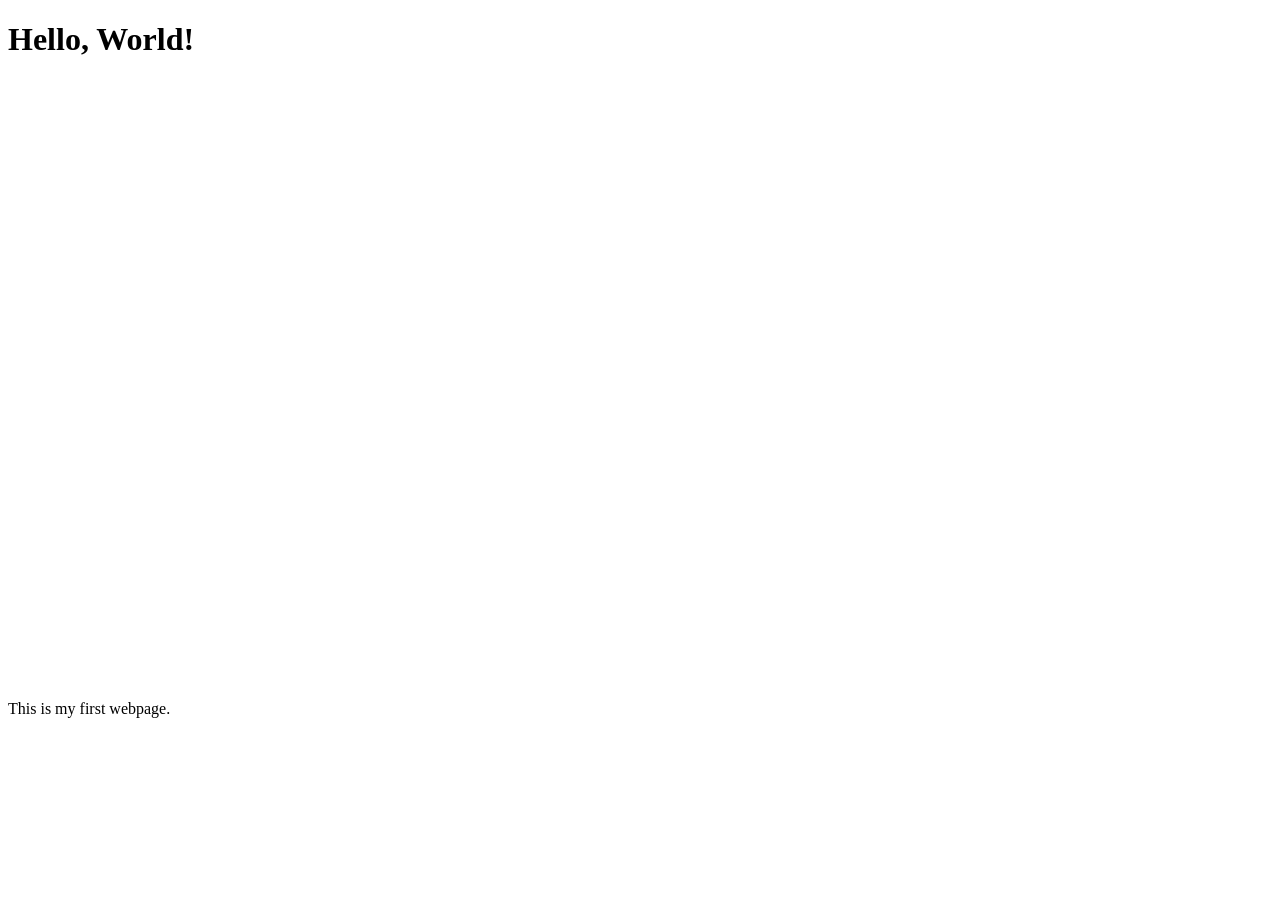
==== index.html @ 979155fa "first commit" ====
<!DOCTYPE html>
<html lang="en">
<head>
  <meta charset="UTF-8">
  <meta name="viewport" content="width=device-width, initial-scale=1.0">
  <title>My Website</title>
</head>
<body>
  <h1>Hello, World!</h1>
  <iframe src="https://calendar.google.com/calendar/embed?src=06a1986c3cb54255bbe18b10820c73b368ce7dca168087a5ed537cf9807c72bf%40group.calendar.google.com&ctz=America%2FToronto" style="border: 0" width="800" height="600" frameborder="0" scrolling="no"></iframe>
  <p>This is my first webpage.</p>
</body>
</html>
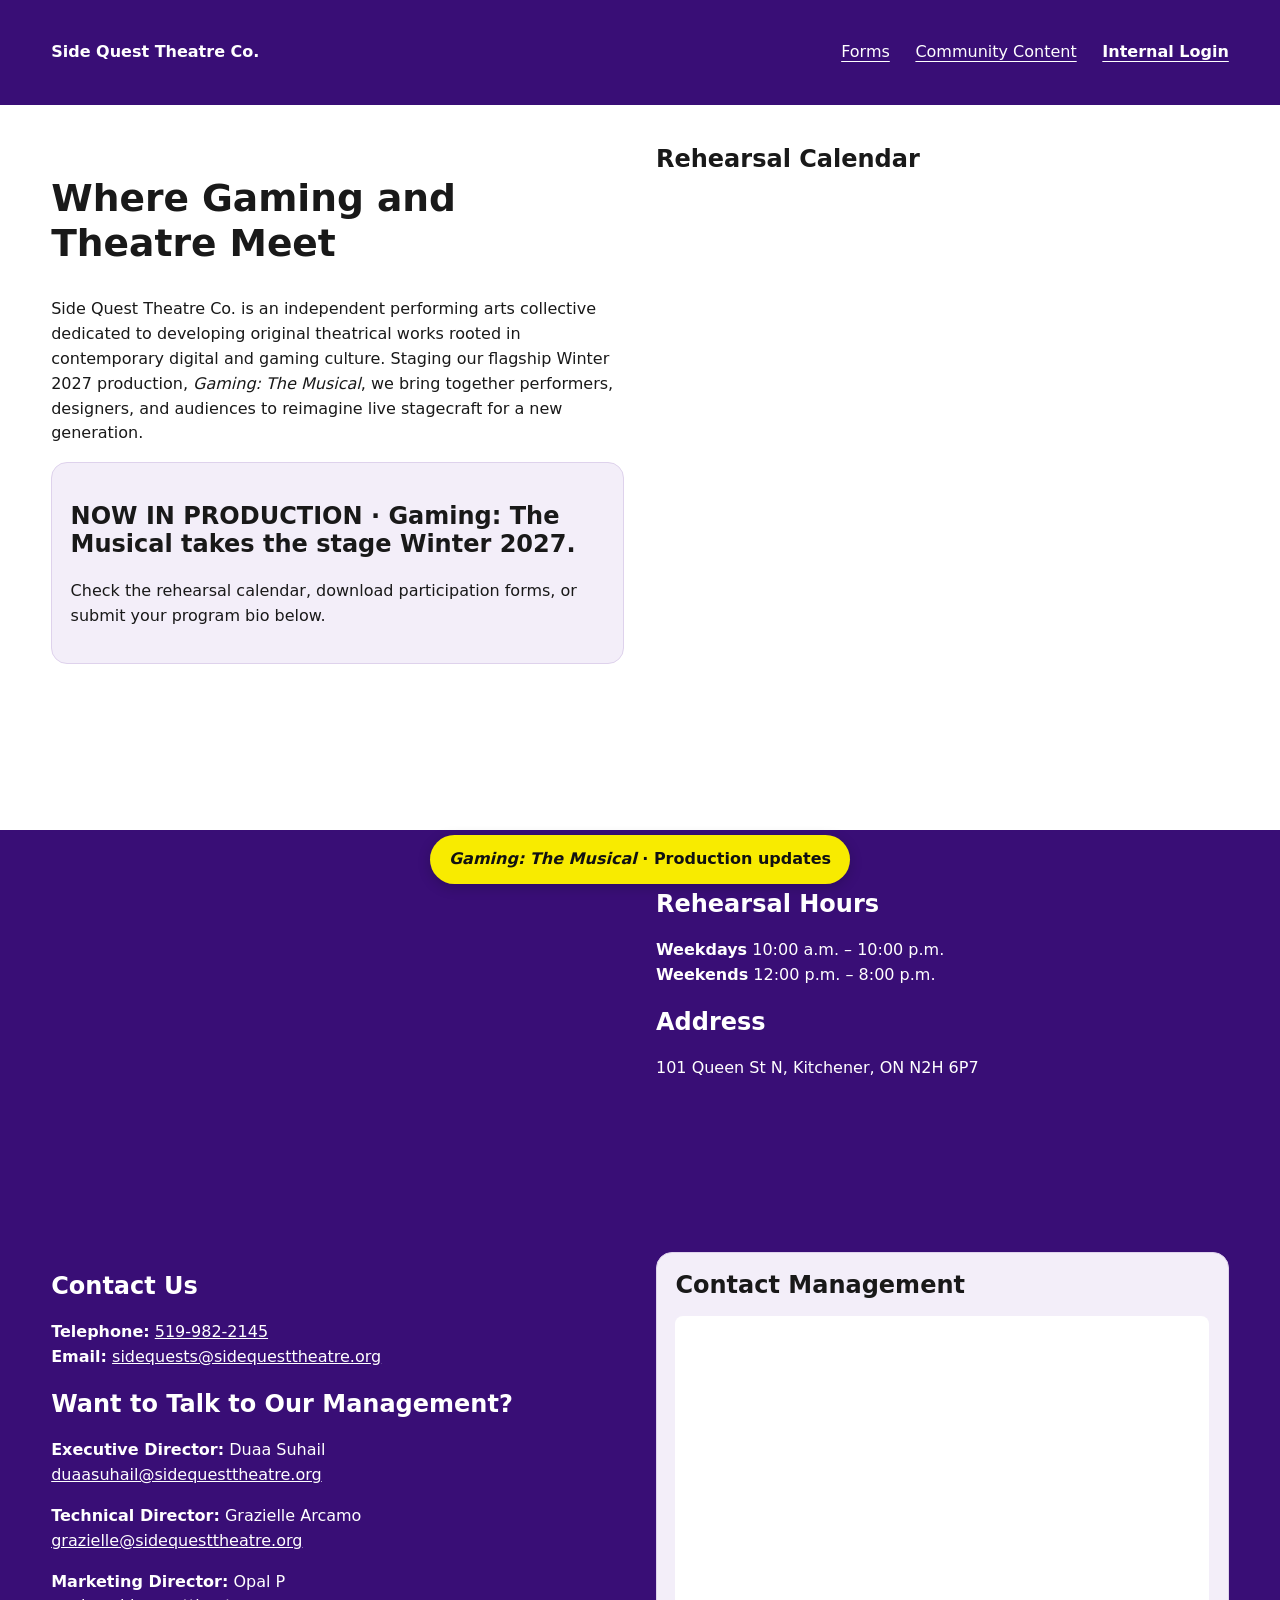
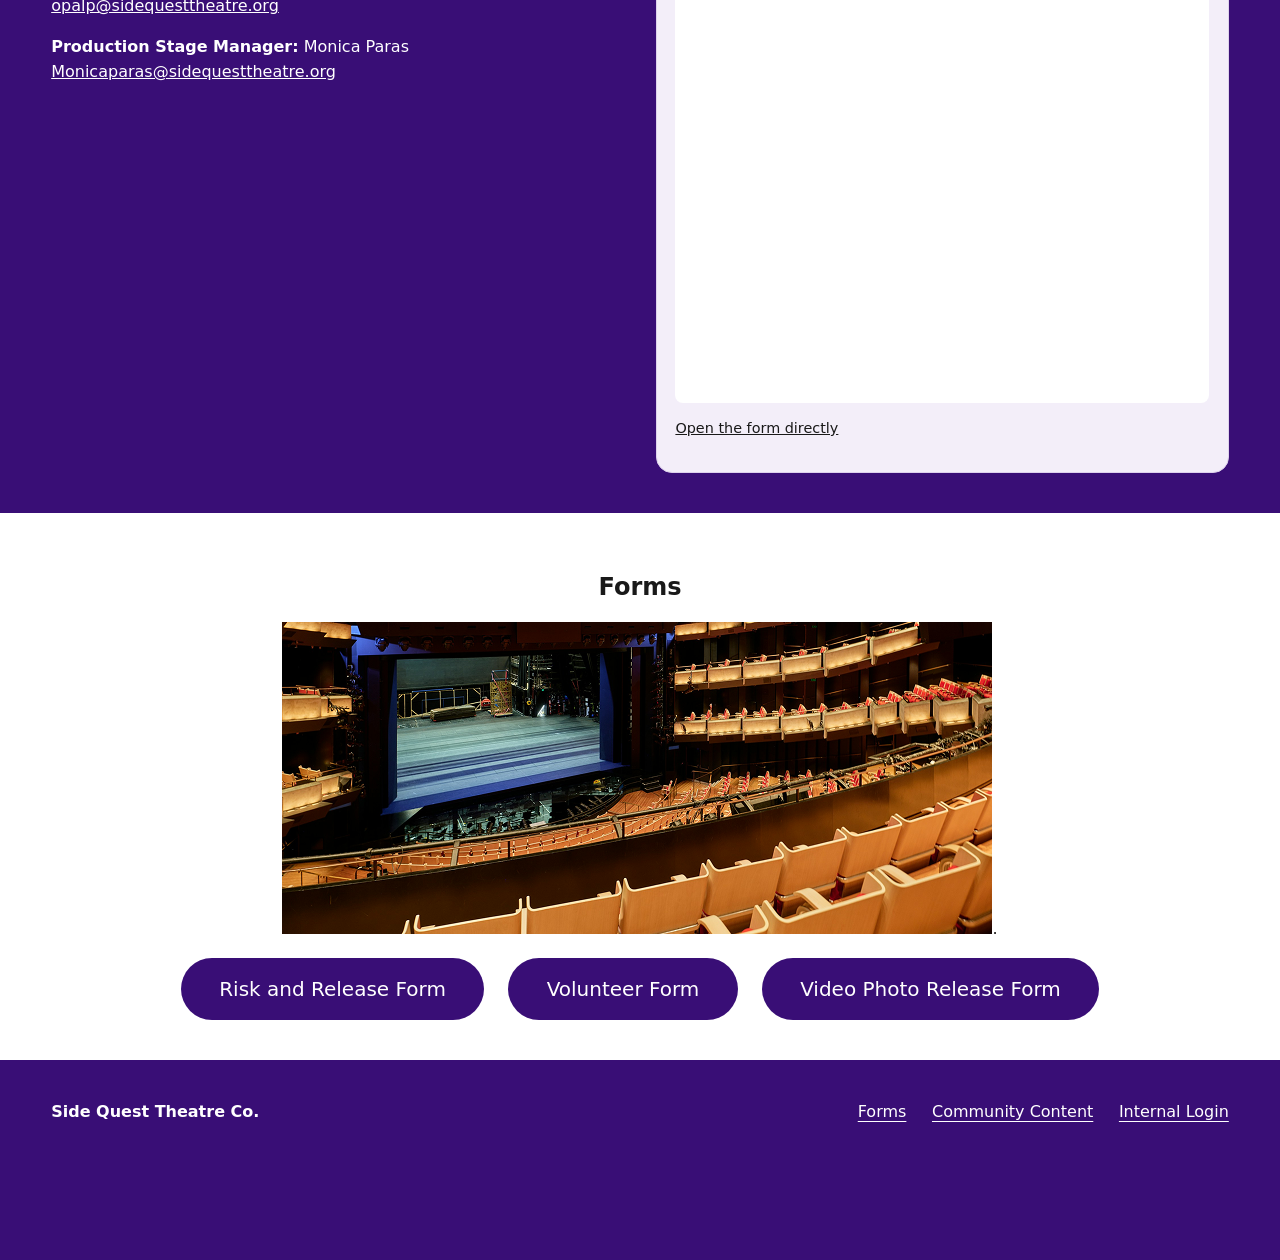
==== commit 34accef0: "index updates and done" ====
--- a/index.html
+++ b/index.html
@@ -1,13 +1,234 @@
 <!DOCTYPE html>
 <html lang="en">
 <head>
-  <meta charset="UTF-8">
-  <meta name="viewport" content="width=device-width, initial-scale=1.0">
-  <title>My Website</title>
+  <meta charset="utf-8" >
+  <meta name="viewport" content="width=device-width, initial-scale=1" >
+  <title>Side Quest Theatre Co.</title>
+  <link rel="stylesheet" href="style.css">
 </head>
 <body>
-  <h1>Hello, World!</h1>
-  <iframe src="https://calendar.google.com/calendar/embed?src=06a1986c3cb54255bbe18b10820c73b368ce7dca168087a5ed537cf9807c72bf%40group.calendar.google.com&ctz=America%2FToronto" style="border: 0" width="800" height="600" frameborder="0" scrolling="no"></iframe>
-  <p>This is my first webpage.</p>
+
+  <!-- HEADER -->
+  <header>
+    <div class="wrap bar">
+      <a class="brand" href="#top">Side Quest Theatre Co.</a>
+      <nav class="links" aria-label="Main navigation">
+        <a href="#forms">Forms</a>
+        <a href="#community">Community Content</a>
+        <a href="#internal"><strong>Internal Login</strong></a>
+      </nav>
+    </div>
+  </header>
+
+  <!-- MAIN CONTENT -->
+  <main id="top">
+
+    <!-- HERO & REHEARSAL CALENDAR -->
+    <section class="wrap" aria-labelledby="intro">
+      <p class="ticket">
+        <a class="button" id="tickets" href="#callboard"><em>Gaming: The Musical</em> &middot; Production updates</a>
+      </p>
+
+      <div class="grid intro">
+        <div>
+          <h1 id="intro">Where Gaming and Theatre Meet</h1>
+          <p>
+            Side Quest Theatre Co. is an independent performing arts collective dedicated to developing original theatrical works rooted in contemporary digital and gaming culture. Staging our flagship Winter 2027 production, <em>Gaming: The Musical</em>, we bring together performers, designers, and audiences to reimagine live stagecraft for a new generation.
+          </p>
+
+          <aside id="callboard" class="panel">
+            <h2>NOW IN PRODUCTION · Gaming: The Musical takes the stage Winter 2027. </h2>
+            <p id="announcement">Check the rehearsal calendar, download participation forms, or submit your program bio below.</p>
+          </aside>
+        </div>
+
+<section class="embed-panel" aria-labelledby="calendar-title">
+  <h2 id="calendar-title">Rehearsal Calendar</h2>
+  <iframe
+    class="calendar-embed"
+    title="Side Quest Theatre rehearsal calendar"
+    src="https://calendar.google.com/calendar/embed?src=06a1986c3cb54255bbe18b10820c73b368ce7dca168087a5ed537cf9807c72bf%40group.calendar.google.com&amp;ctz=America%2FToronto"
+    width="800"
+    height="600">
+  </iframe>
+</section>
+      </div>
+    </section>
+
+    <!-- VENUE, HOURS & MANAGEMENT CONTACT -->
+    <section class="purple">
+      <div class="wrap grid">
+        <iframe
+          class="map"
+          title="Map of the Kitchener rehearsal address"
+          loading="lazy"
+          src="https://maps.google.com/maps?q=101%20Queen%20St%20N%2C%20Kitchener%2C%20ON&output=embed">
+        </iframe>
+
+        <div>
+          <h2>Rehearsal Hours</h2>
+          <p>
+            <strong>Weekdays</strong> 10:00 a.m. – 10:00 p.m.<br />
+            <strong>Weekends</strong> 12:00 p.m. – 8:00 p.m.
+          </p>
+          <h2>Address</h2>
+          <p>101 Queen St N, Kitchener, ON N2H 6P7</p>
+        </div>
+
+        <div class="people">
+          <h2>Contact Us</h2>
+          <p>
+            <strong>Telephone:</strong> <a href="tel:+15199822145">519-982-2145</a><br />
+            <strong>Email:</strong> <a id="general-email"></a>
+          </p>
+
+          <h2>Want to Talk to Our Management?</h2>
+          <p><strong>Executive Director:</strong> Duaa Suhail<br /><a href="mailto:duaasuhail@sidequesttheatre.org">duaasuhail@sidequesttheatre.org</a></p>
+          <p><strong>Technical Director:</strong> Grazielle Arcamo<br /><a href="mailto:grazielle@sidequesttheatre.org">grazielle@sidequesttheatre.org</a></p>
+          <p><strong>Marketing Director:</strong> Opal P<br /><a href="mailto:opalp@sidequesttheatre.org">opalp@sidequesttheatre.org</a></p>
+          <p><strong>Production Stage Manager:</strong> Monica Paras<br /><a href="mailto:Monicaparas@sidequesttheatre.org">Monicaparas@sidequesttheatre.org</a></p>
+        </div>
+
+        <section id="contact" class="panel embed-panel" aria-labelledby="contact-title">
+          <h2 id="contact-title">Contact Management</h2>
+          <iframe
+            class="form-embed"
+            title="Contact Management Google Form"
+            src="https://docs.google.com/forms/d/e/1FAIpQLScEqwnAEkMRFfVzzQmoKlDfYaGEFTQtVEUb_Npuo9L6aPBn8w/viewform?embedded=true"
+            width="640"
+            height="687"
+            loading="lazy">
+            Loading…
+          </iframe>
+          <p class="form-note">
+            <a href="https://docs.google.com/forms/d/e/1FAIpQLScEqwnAEkMRFfVzzQmoKlDfYaGEFTQtVEUb_Npuo9L6aPBn8w/viewform" target="_blank" rel="noopener">Open the form directly</a>
+          </p>
+        </section>
+      </div>
+    </section>
+
+    <!--  DOWNLOAD FORMS -->
+    <section class="wrap center" id="forms">
+      <h2>Forms</h2>
+      <img src="images/unsplash_dGKqti2r08k.png" alt="Unsplash theatre photo' />
+      <p>Download participation and release forms. Email completed PDFs with your full name to <a id="forms-email"></a>.</p>
+        <div class="buttons" id="downloads">
+            <a class="button" id="risk-release" href="downloads/Risk and Release Form.pdf" download>Risk and Release Form</a>
+            <a class="button" id="volunteer" href="downloads/Volunteer Form.pdf" download>Volunteer Form</a>
+            <a class="button" id="video-photo-release" href="downloads/Video Photo Release Form.pdf" download>Video Photo Release Form</a>
+        </div>
+      </div>
+    </section>
+  </main>
+
+  <!-- FOOTER -->
+  <footer>
+    <div class="wrap bar">
+      <a class="brand" href="#top">Side Quest Theatre Co.</a>
+      <nav class="links" aria-label="Footer navigation">
+        <a href="#forms">Forms</a>
+        <a href="#community">Community Content</a>
+        <a href="#internal">Internal Login</a>
+      </nav>
+    </div>
+  </footer>
+
+  <!-- CONFIGURATION SCRIPT -->
+  <script>
+    // Edit these settings before publishing. Use a restricted folder for private documents.
+    const site = {
+      managementEmail: 'sidequests@sidequesttheatre.org',
+      formsEmail: 'forms@sidequesttheatre.org',
+      announcement: ' Check the rehearsal calendar, download participation forms, or submit your program bio below.',
+      ticketUrl: '',
+      photo: '', // e.g. 'assets/theatre.jpg'
+      communityUrl: '', // Paste your shared Google Drive folder URL here
+      internalUrl: '',  // Paste your restricted Google Drive folder URL here (shared with officehours@toasterlab.com)
+      downloads: [
+        { title: 'Risk and Release Form', path: './downloads/risk-and-release-form.pdf' },
+        { title: 'Volunteer Form', path: './downloads/volunteer-form.pdf' },
+        { title: 'Video Photo Release Form', path: './downloads/video-photo-release-form.pdf' }
+      ]
+    };
+
+    const byId = id => document.getElementById(id);
+
+    // Populate announcement
+    byId('announcement').textContent = site.announcement;
+
+    // Populate email links
+    for (const [id, address] of [
+      ['general-email', site.managementEmail],
+      ['forms-email', site.formsEmail]
+    ]) {
+      byId(id).textContent = address;
+      byId(id).href = 'mailto:' + address;
+    }
+
+    // Populate Community & Internal Drive links
+    for (const [id, url] of [
+      ['community', site.communityUrl],
+      ['internal', site.internalUrl]
+    ]) {
+      if (!url) continue;
+      byId(id + '-link').href = url;
+      byId(id + '-link').hidden = false;
+      byId(id + '-note').hidden = true;
+    }
+
+    // Optional Ticket URL override
+    if (site.ticketUrl) {
+      byId('tickets').href = site.ticketUrl;
+      byId('tickets').textContent = 'Get tickets · Gaming: The Musical';
+    }
+
+    // Optional Theatre Photo
+    if (site.photo) {
+      byId('theatre-photo').src = site.photo;
+      byId('theatre-photo').hidden = false;
+    }
+
+    // Render PDF download buttons
+    const downloadNote = byId('download-note');
+    downloadNote.hidden = site.downloads.every(item => item.path);
+
+    for (const item of site.downloads) {
+      const control = document.createElement(item.path ? 'a' : 'button');
+      control.className = 'button';
+      control.textContent = item.title;
+
+      if (item.path) {
+        control.href = item.path;
+        control.download = '';
+      } else {
+        control.type = 'button';
+        control.addEventListener('click', () => {
+          downloadNote.textContent = item.title + ' is coming soon.';
+        });
+      }
+      byId('downloads').append(control);
+    }
+
+    // Bio submission mailto generator
+    function draft(recipient, subject, body) {
+      location.href =
+        'mailto:' +
+        recipient +
+        '?subject=' +
+        encodeURIComponent(subject) +
+        '&body=' +
+        encodeURIComponent(body);
+    }
+
+    byId('bio').addEventListener('submit', event => {
+      event.preventDefault();
+      const fields = new FormData(event.currentTarget);
+      draft(
+        site.formsEmail,
+        'Production bio — ' + fields.get('name'),
+        [fields.get('name'), fields.get('role'), '', fields.get('bio')].join('\n')
+      );
+    });
+  </script>
 </body>
-</html>
+</html>
--- a/style.css
+++ b/style.css
@@ -0,0 +1,266 @@
+
+    :root {
+      --purple: #390e76;
+      --yellow: #f8eb00;
+      --ink: #191919;
+    }
+
+    * {
+      box-sizing: border-box;
+    }
+
+    html {
+      scroll-behavior: smooth;
+      scroll-padding-bottom: 6rem;
+    }
+
+    body {
+      margin: 0;
+      font: 1rem/1.55 Inter, system-ui, sans-serif;
+      color: var(--ink);
+    }
+
+    a {
+      color: inherit;
+    }
+
+    h1, h2, h3 {
+      line-height: 1.2;
+    }
+
+    h1 {
+      font-size: clamp(1.65rem, 3vw, 2.35rem);
+    }
+
+    h2 {
+      font-size: 1.5rem;
+    }
+
+    p {
+      max-width: 65ch;
+    }
+
+    header, footer, .purple {
+      background: var(--purple);
+      color: #ffffff;
+    }
+
+    footer {
+      padding-bottom: calc(6rem + env(safe-area-inset-bottom));
+    }
+
+    .wrap {
+      max-width: 1728px;
+      margin: auto;
+      padding: 2.5rem clamp(1rem, 4vw, 4rem);
+    }
+
+    .bar, .links, .buttons {
+      display: flex;
+      align-items: center;
+      gap: clamp(0.85rem, 2vw, 2rem);
+      flex-wrap: wrap;
+    }
+
+    .bar {
+      justify-content: space-between;
+    }
+
+    .brand {
+      font-weight: 750;
+      text-decoration: none;
+    }
+
+    .links a {
+      text-underline-offset: 0.25em;
+    }
+
+    .grid {
+      display: grid;
+      grid-template-columns: minmax(0, 1fr) minmax(0, 1fr);
+      gap: 2rem;
+    }
+
+    .intro {
+      align-items: start;
+    }
+
+    /* Floating Yellow Callout Pill */
+    .ticket {
+      position: fixed;
+      z-index: 10;
+      inset-inline: 1rem;
+      bottom: calc(1rem + env(safe-area-inset-bottom));
+      width: max-content;
+      max-width: calc(100% - 2rem);
+      margin: 0 auto;
+      text-align: center;
+    }
+
+    .button, button {
+      display: inline-block;
+      background: var(--purple);
+      color: #ffffff;
+      border: 0;
+      border-radius: 3rem;
+      padding: 0.75rem 1.2rem;
+      font: inherit;
+      font-weight: 650;
+      text-decoration: none;
+      cursor: pointer;
+    }
+
+    .ticket .button {
+      background: var(--yellow);
+      color: #111111;
+      box-shadow: 0 0.2rem 0.8rem #0003;
+    }
+
+    .panel {
+      background: #f3eef9;
+      color: var(--ink);
+      border: 1px solid #ded2ec;
+      border-radius: 1rem;
+      padding: 1.15rem;
+    }
+
+    .map {
+      width: 100%;
+      height: 350px;
+      border: 0;
+      border-radius: 0.7rem;
+    }
+
+    .center {
+      text-align: center;
+    }
+
+    .center p {
+      margin-inline: auto;
+    }
+
+    .buttons {
+      justify-content: center;
+    }
+
+    .theatre {
+      width: min(100%, 710px);
+      aspect-ratio: 710 / 312;
+      object-fit: cover;
+      display: block;
+      margin: 1rem auto;
+    }
+
+    .theatre[hidden], [hidden] {
+      display: none !important;
+    }
+
+    label {
+      display: block;
+      font-weight: 650;
+      margin: 0.75rem 0;
+    }
+
+    input, textarea, select {
+      display: block;
+      width: 100%;
+      font: inherit;
+      padding: 0.6rem;
+      border: 1px solid #93869f;
+      border-radius: 0.4rem;
+      margin-top: 0.2rem;
+    }
+
+    textarea {
+      min-height: 6rem;
+    }
+
+    .form-note {
+      font-size: 0.9rem;
+    }
+
+    .people p {
+      overflow-wrap: anywhere;
+    }
+
+    .stack {
+      display: grid;
+      gap: 1.2rem;
+    }
+
+    .stack h2, .stack h3 {
+      margin: 0;
+    }
+
+    .stack p {
+      margin: 0.45rem 0;
+    }
+
+    iframe {
+      max-width: 100%;
+    }
+
+    .embed-panel {
+      min-width: 0;
+      align-self: start;
+    }
+
+    .embed-panel h2 {
+      margin: 0 0 1rem;
+    }
+
+    .calendar-embed, .form-embed {
+      display: block;
+      width: 100%;
+      border: 0;
+      background: #ffffff;
+      border-radius: 0.5rem;
+    }
+
+    .calendar-embed {
+      height: clamp(460px, 48vw, 600px);
+    }
+
+    .form-embed {
+      height: 687px;
+    }
+
+    #downloads {
+      gap: 1.5rem;
+    }
+
+    #downloads .button {
+      display: inline-flex;
+      align-items: center;
+      justify-content: center;
+      min-height: 62px;
+      max-width: 100%;
+      padding: 0.75rem clamp(1rem, 3vw, 40px);
+      border-radius: 64px;
+      font-size: 1.25rem;
+      font-weight: 500;
+      line-height: 1.2;
+    }
+
+    :focus-visible {
+      outline: 3px solid #d58200;
+      outline-offset: 3px;
+    }
+
+    @media (max-width: 720px) {
+      .grid {
+        grid-template-columns: 1fr;
+      }
+      .wrap {
+        padding-block: 1.7rem;
+      }
+      .bar {
+        align-items: flex-start;
+      }
+      .map {
+        height: 260px;
+      }
+      .form-embed {
+        height: 760px;
+      }
+    }
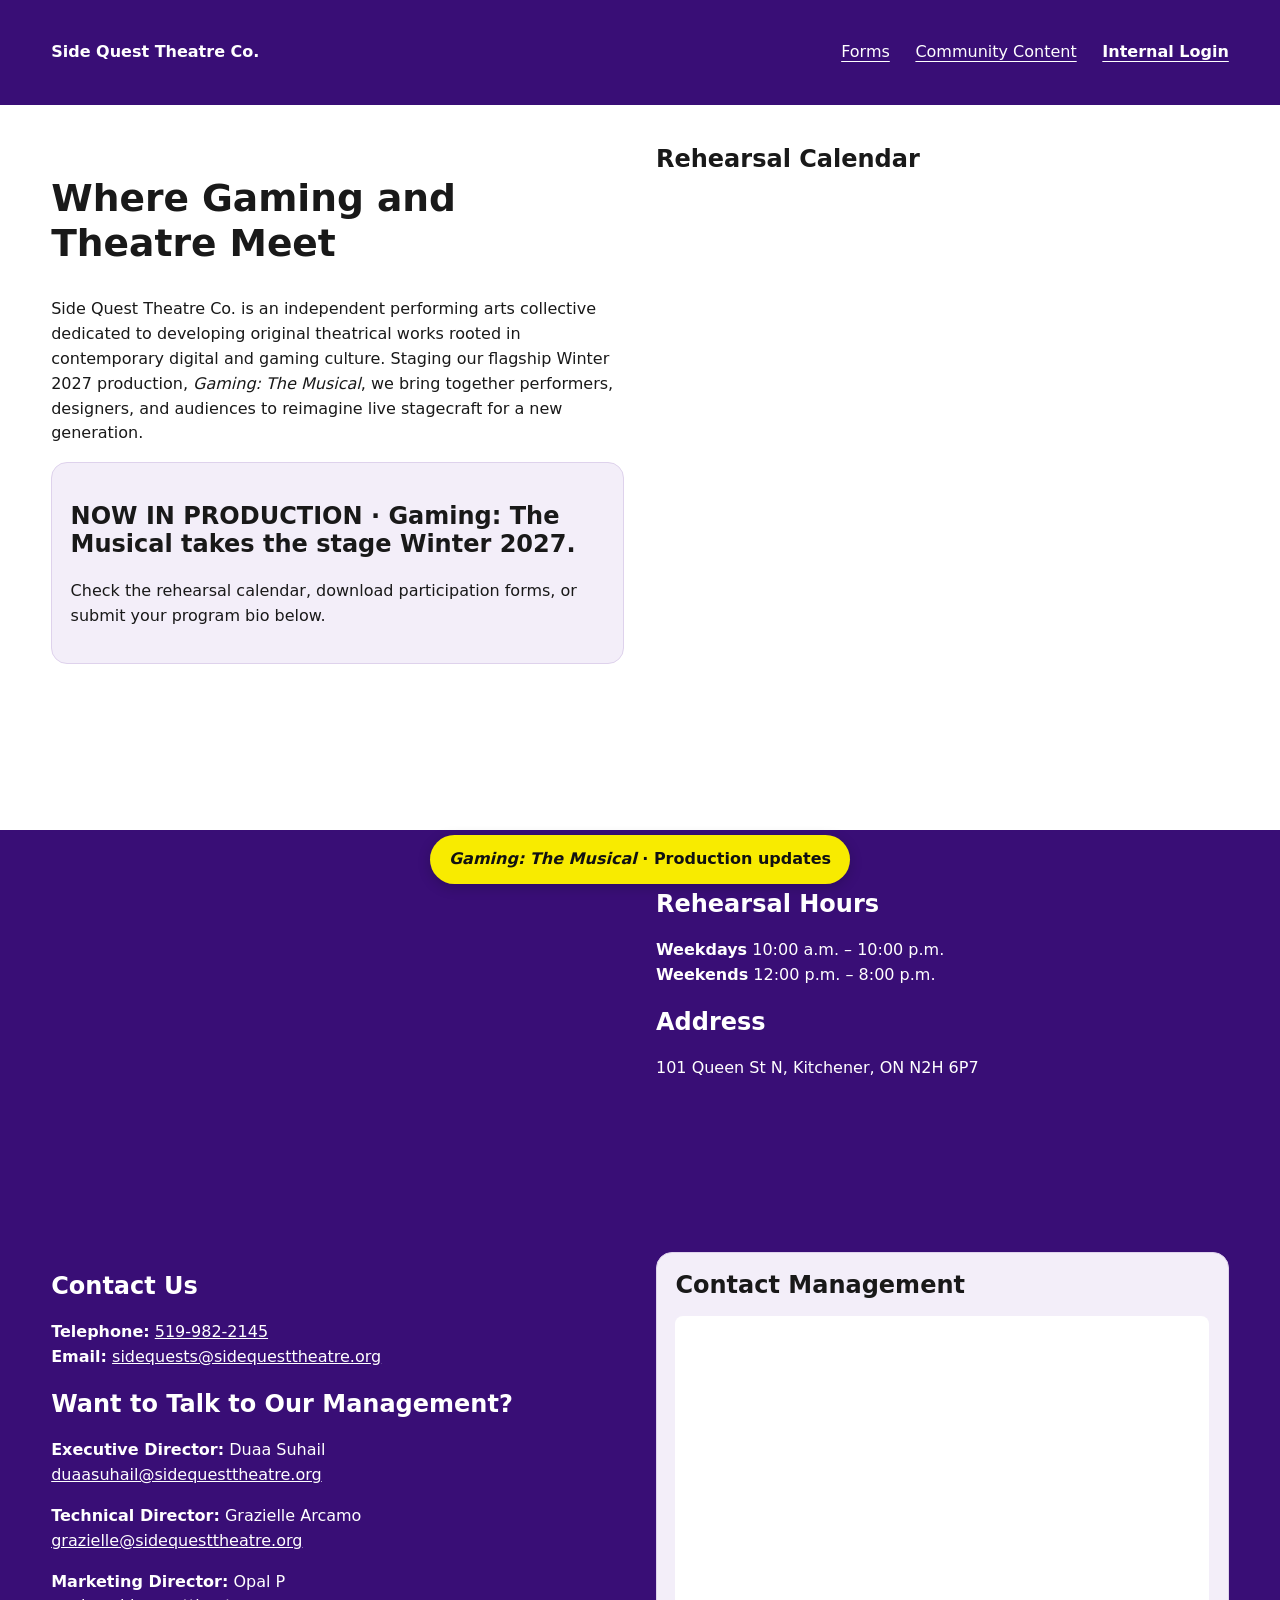
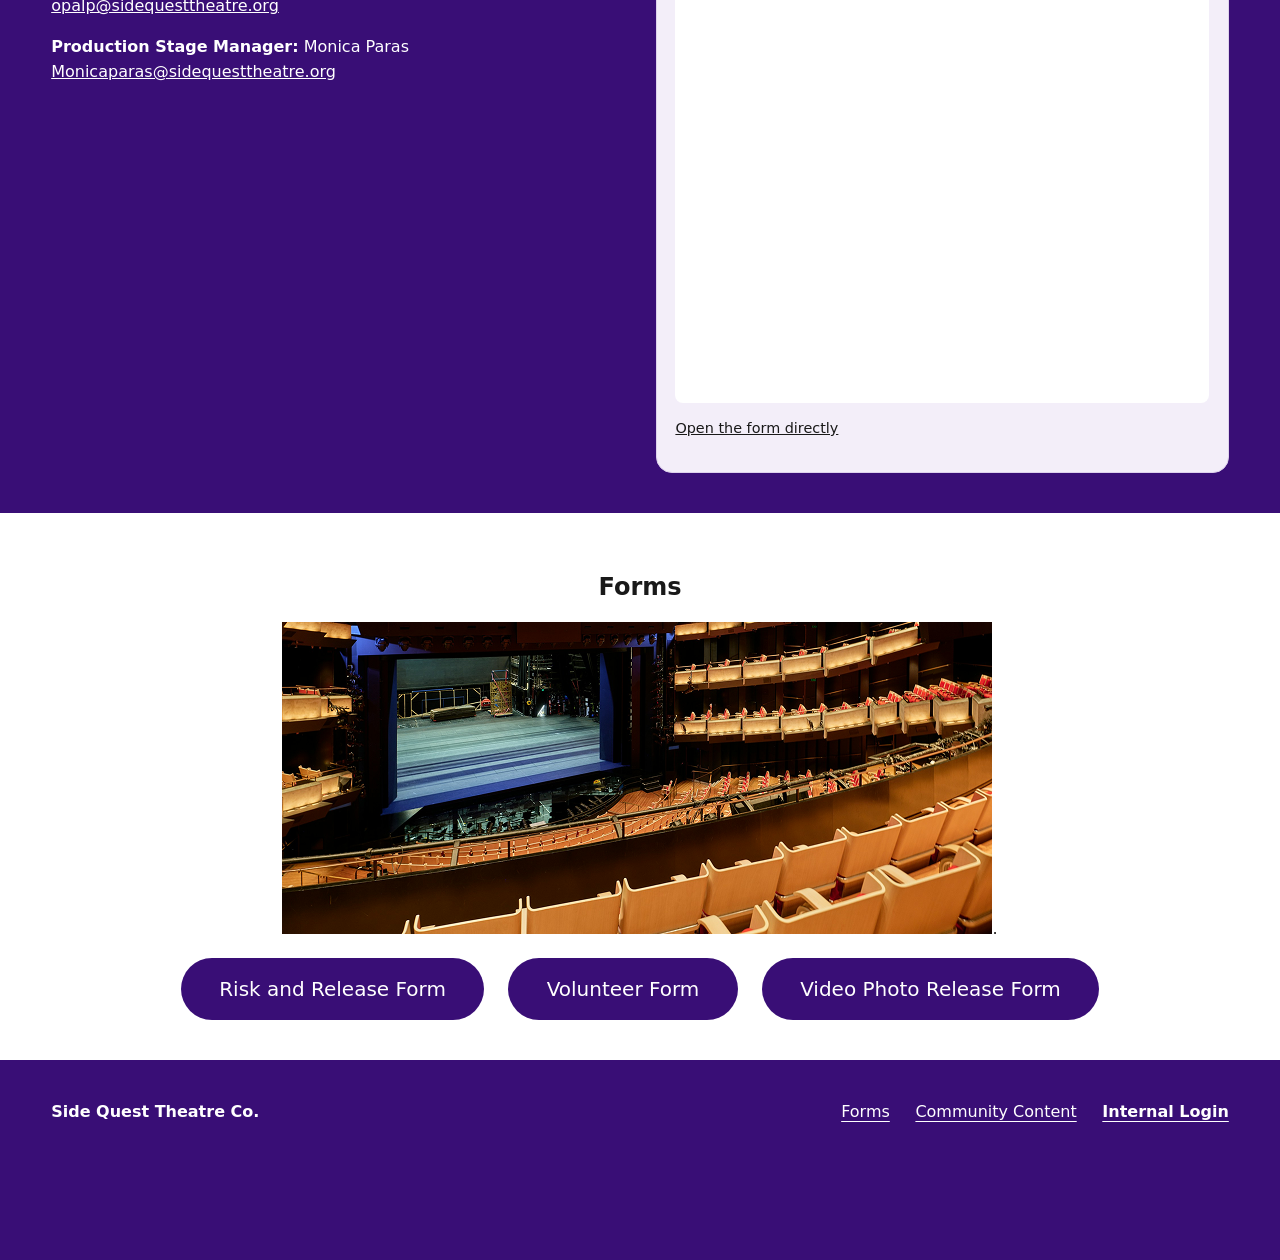
==== commit 28e81419: "more updates" ====
--- a/index.html
+++ b/index.html
@@ -11,11 +11,11 @@
   <!-- HEADER -->
   <header>
     <div class="wrap bar">
-      <a class="brand" href="#top">Side Quest Theatre Co.</a>
+      <a class="brand" href="index.html">Side Quest Theatre Co.</a>
       <nav class="links" aria-label="Main navigation">
         <a href="#forms">Forms</a>
-        <a href="#community">Community Content</a>
-        <a href="#internal"><strong>Internal Login</strong></a>
+        <a href="community.html" aria-current="page">Community Content</a>
+        <a href="internal.html"><strong>Internal Login</strong></a>
       </nav>
     </div>
   </header>
@@ -124,11 +124,11 @@
   <!-- FOOTER -->
   <footer>
     <div class="wrap bar">
-      <a class="brand" href="#top">Side Quest Theatre Co.</a>
+      <a class="brand" href="index.html">Side Quest Theatre Co.</a>
       <nav class="links" aria-label="Footer navigation">
-        <a href="#forms">Forms</a>
-        <a href="#community">Community Content</a>
-        <a href="#internal">Internal Login</a>
+        <a href="index.html#forms">Forms</a>
+        <a href="community.html" aria-current="page">Community Content</a>
+        <a href="internal.html"><strong>Internal Login</strong></a>
       </nav>
     </div>
   </footer>
@@ -209,26 +209,6 @@
       byId('downloads').append(control);
     }
 
-    // Bio submission mailto generator
-    function draft(recipient, subject, body) {
-      location.href =
-        'mailto:' +
-        recipient +
-        '?subject=' +
-        encodeURIComponent(subject) +
-        '&body=' +
-        encodeURIComponent(body);
-    }
-
-    byId('bio').addEventListener('submit', event => {
-      event.preventDefault();
-      const fields = new FormData(event.currentTarget);
-      draft(
-        site.formsEmail,
-        'Production bio — ' + fields.get('name'),
-        [fields.get('name'), fields.get('role'), '', fields.get('bio')].join('\n')
-      );
-    });
   </script>
 </body>
 </html>
--- a/style.css
+++ b/style.css
@@ -264,3 +264,11 @@
         height: 760px;
       }
     }
+.sheet-embed {
+  display: block;
+  width: 100%;
+  height: 360px;
+  border-radius: 0.5rem;
+  background: #ffffff;
+  margin-top: 0.75rem;
+}
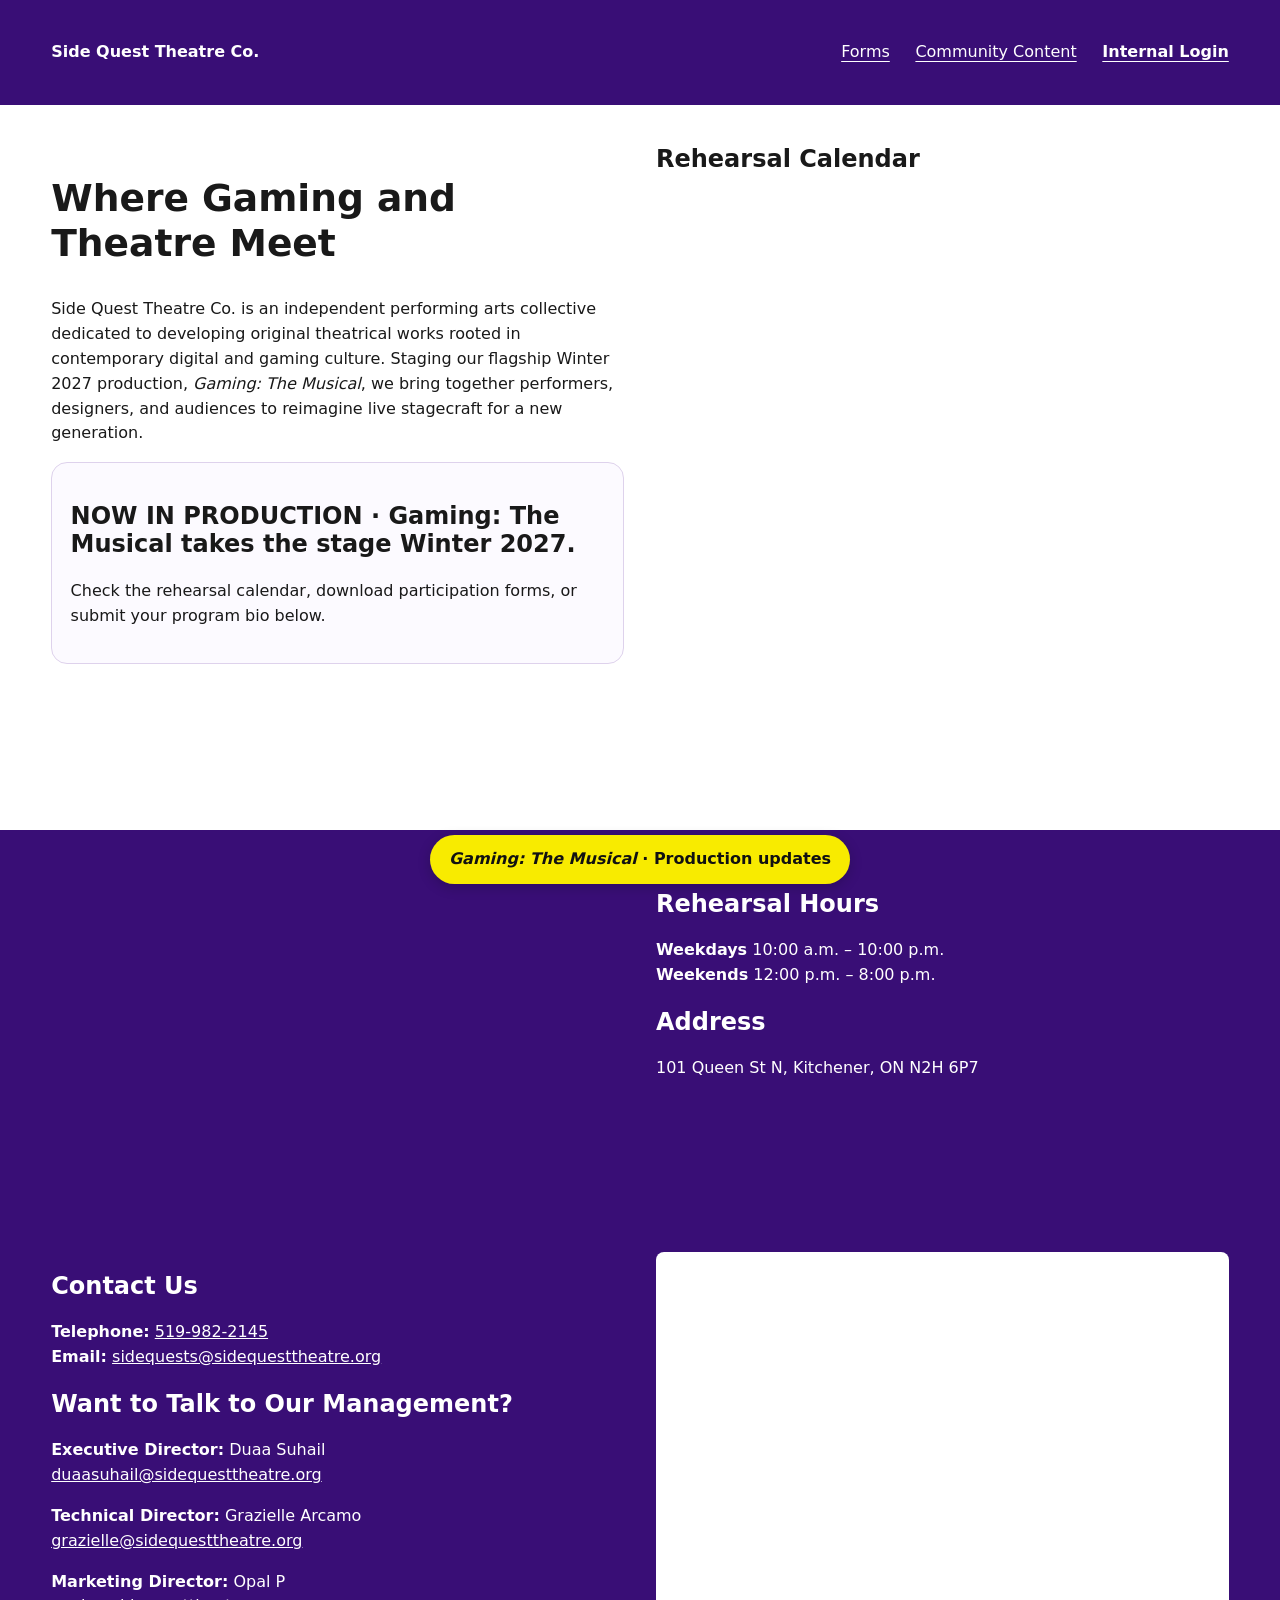
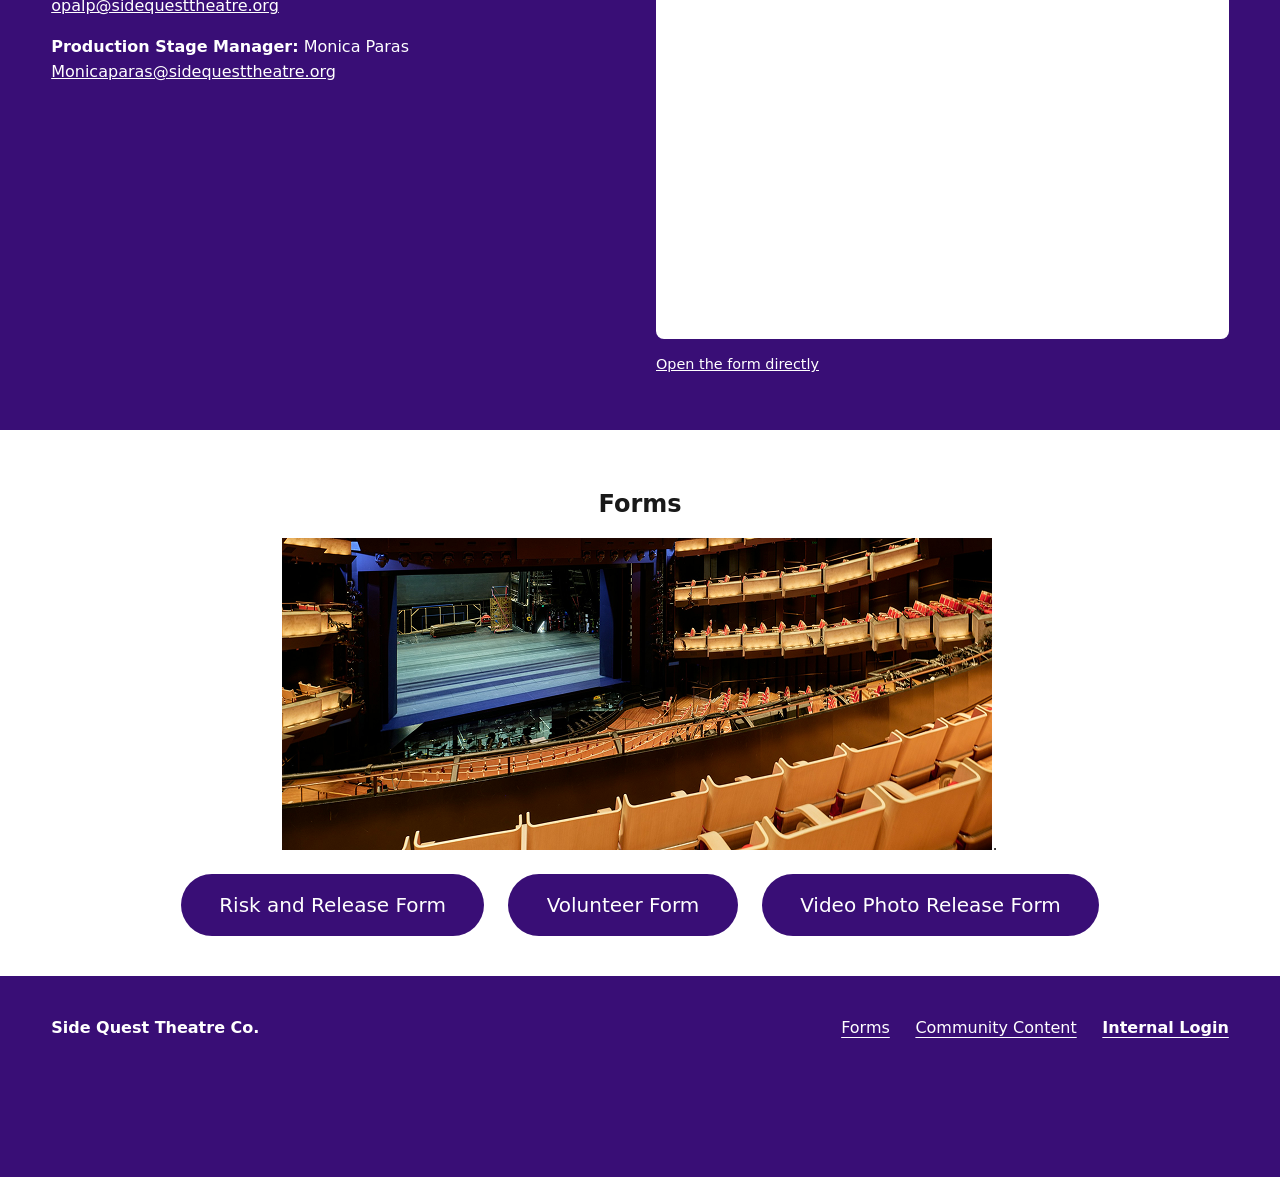
==== commit 40775d90: "keep" ====
--- a/index.html
+++ b/index.html
@@ -89,8 +89,7 @@
           <p><strong>Production Stage Manager:</strong> Monica Paras<br /><a href="mailto:Monicaparas@sidequesttheatre.org">Monicaparas@sidequesttheatre.org</a></p>
         </div>
 
-        <section id="contact" class="panel embed-panel" aria-labelledby="contact-title">
-          <h2 id="contact-title">Contact Management</h2>
+        <section id="contact" embed-panel" aria-labelledby="contact-title">
           <iframe
             class="form-embed"
             title="Contact Management Google Form"
--- a/style.css
+++ b/style.css
@@ -117,8 +117,8 @@
     }
 
     .panel {
-      background: #f3eef9;
       color: var(--ink);
+      background: #fcfaff;
       border: 1px solid #ded2ec;
       border-radius: 1rem;
       padding: 1.15rem;
